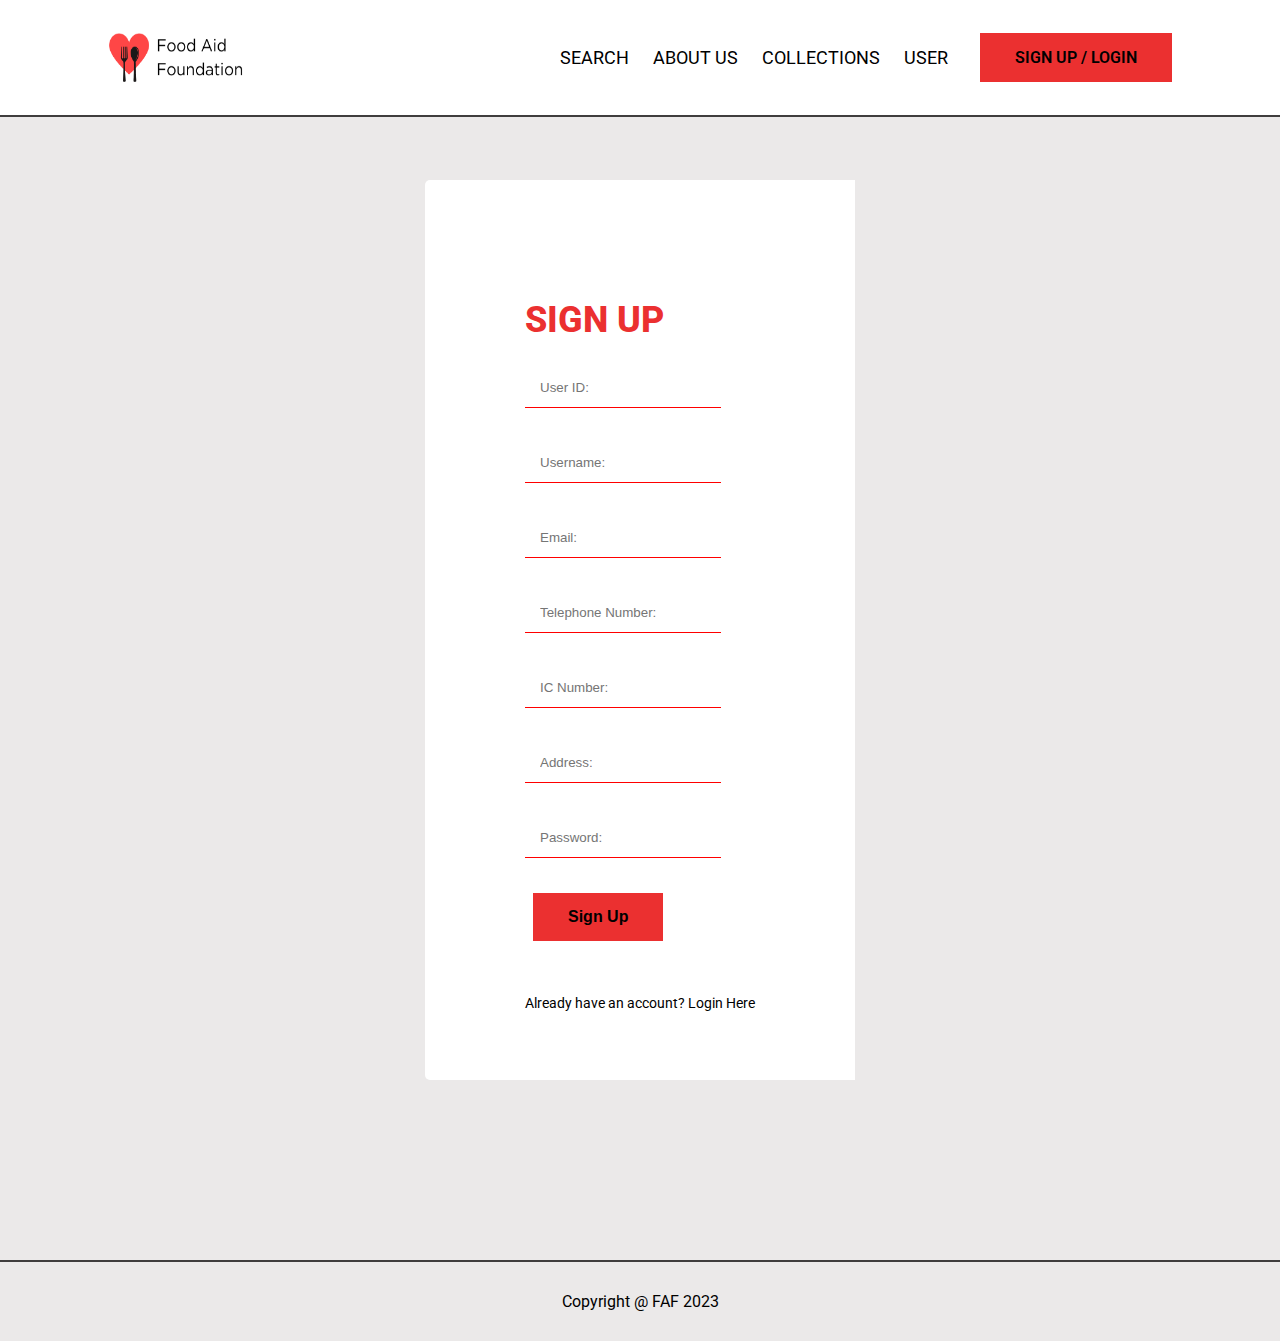
==== pages/create.html @ 43435cb2 "create sign up page" ====
<!DOCTYPE html>
<html lang="en">

    <head>
        <meta charset="UTF-8">
        <meta http-equiv="X-UA-Compatible" content="IE=edge">
        <meta name="viewport" content="width=device-width, initial-scale=1.0">
	    <title>Food Aid Foundation</title>
		<link rel="icon" type="image/x-icon" href="../images/heart.png">
	    <link rel="stylesheet" type="text/css" href="../style.css">
        <link rel="preconnect" href="https://fonts.googleapis.com">
        <link rel="preconnect" href="https://fonts.gstatic.com" crossorigin>
        <link href="https://fonts.googleapis.com/css2?family=Figtree:ital,wght@0,300;0,400;0,500;0,600;0,700;0,800;0,900;1,300;1,400;1,500;1,600;1,700;1,800;1,900&family=Roboto&display=swap" rel="stylesheet">
	</head>

    <body id="create-page">
	    <div class="header">
		    <a href="../index.html" class="logo">
				<img class="foodaid" src="../images/logo.png" alt="food aid foundation">
			</a>
		    <ul class="top-links">
                <li><a href="#">SEARCH</a></li>
			    <li><a href="pages/about.html">ABOUT US</a></li>
			    <li><a href="#">COLLECTIONS</a></li>
                <li><a href="#">USER</a></li>
				<li><a href="../pages/login.html" id="signuplogin">SIGN UP / LOGIN</a></li>
		    </ul>
	    </div>
		
        <section class="create"> 
		    <form method="post" action="create.php">
                <div class="create-form-box">
                    <div><br>
                        <h1 class="create-title">SIGN UP</h1>
                    </div>	

                    <div><br>
                        <label class="alabel"></label>
                        <input type="number" class="input-group" id="userID" name="userID" placeholder="User ID:"/>
                    </div>

                    <div><br>
                        <label class="alabel"></label>
                        <input type="text" class="input-group" id="userName" name="userName" placeholder="Username:"/>
                    </div>

                    <div><br>
                        <label class="alabel"></label>
                        <input type="email" class="input-group" id="userEmail" name="userEmail" placeholder="Email:"/>
                    </div>

                    <div><br>
                        <label class="alabel"></label>
                        <input type="number" class="input-group" id="userNumber" name="userNumber" placeholder="Telephone Number:"/>
                    </div>

                    <div><br>
                        <label class="alabel"></label>
                        <input type="number" class="input-group" id="userICNumber" name="userICNumber" placeholder="IC Number:"/>
                    </div>

                    <div><br>
                        <label class="alabel"></label>
                        <input type="text" class="input-group" id="userAddress" name="userAddress" placeholder="Address:"/>
                    </div>

                    <div><br>
                        <label class="alabel"></label>
                        <input type="password" class="input-group" id="userPassword" name="userPassword" placeholder="Password:"/>
                    </div>

                    <div><br>
                    <button type="submit" name="signup" class="signup-button" > Sign Up </button>
                    </div>

                    <p class="hlink"><br>
                    Already have an account?<a href="login.php" class="login-link"> Login Here</a>
                    </p>
                </div>
            </form>
        </section>   

		<div class="footer">
			<div class="footer-title">Copyright @ FAF 2023</div>
        </div>
    </body>
</html>
---- style.css ----
* {
    box-sizing: border-box;
    margin: 0;
    padding: 0;
}

body,
html {
    height: 100%;
    font-family: 'Figtree', sans-serif;
    font-family: 'Roboto', sans-serif;
    background-size: cover;
    object-fit: cover;
    max-width: 100%;
    height: auto;
    margin: 0;
}

.hero {
    padding-top: 180px; 
    background-position: center;
    background-repeat: no-repeat;
    background-size: cover;
    position: relative;
    display: flex;
    justify-content: center;
    animation-name: fadeIn;
    animation-duration: 2s;
}

.hero img {
    display: flex;
    width: 66%;
    height: 80%;
}

.header {
    display: flex;
    margin: 0;
    justify-content: space-between;
    padding: 20px 100px;
    position: fixed;
    top: 0;
    width: 100%;
    z-index: 9999;
    background-color: #ffffff;
    border-bottom: 2px #3f3d3d solid;
}

.footer {
    display: flex;
    border-top: 2px #3f3d3d solid;
    padding: 30px 150px;
    align-items: center;
    justify-content: center;
    gap: 8rem;
}

.footer-copyright {
    display: flex;
    font-weight: bold;
    justify-content: center;
    align-items: center;
    padding-bottom: 20px;
}

.texts {
    display: flex;
    flex-direction: column;
    flex-basis: 45rem;
    align-items: flex-start;
    justify-content: center;
    padding: 40px;
}

.main-text {
    color: #eb3030;
    font-size: 48px;
    font-weight: bold;
    animation-name: slideInDown;
    animation-duration: 0.75s;
    margin-bottom: 0;
}

.sec-text {
    display: flex;
    padding-top: 16px;
    font-size: 28px;
    animation-name: slideInDown;
    animation-duration: 0.75s;
    margin-bottom: 0;
}

.top-links {
    display: flex;
    align-items: center;
    justify-content: center;
}

.login-link:hover,
.create-link:hover,
.top-links a:hover {
    color:#eb3030;
}
  
ul {
    list-style-type: none;
    gap: 24px;
    margin: 0;
    padding: 0;
}
  
a {
    text-decoration: none;
    font-size: 18px;
    color: #000000;
}

.logo {
    display: flex;
}

.foodaid {
    background-color: transparent;
    width: 150px;
    height: 75px;
    display: flex;
}

.btn-container {
    margin: 0;
    padding-top: 20px;
}

#signuplogin,
.btn1 {
    padding: 15px 35px;
    margin: 8px;
    border: none;
    background-color: #eb3030;
    color: #000000;
    font-weight: 600;
    font-size: 16px;
    text-align: center;
    transition: color 3s ease-in-out;
  }
  
  .btn1:hover {
    background-color: #e01010;
    cursor: pointer;
  }

  .btn2 {
    padding: 15px 35px;
    margin: 8px;
    border: 1px solid #eb3030;
    background-color: #ffffff;
    font-weight: 600;
    font-size: 16px;
    text-align: center;
    transition: color 3s ease-in-out;
  }

  .btn2:hover {
    background-color: #e01010;
    cursor: pointer;
  }

  .introduction {
    margin-top: 60px;
    display: flex;
    padding: 180px 100px;
    gap: 80px;
    background-color: #d6d5d5;
}

.intro-text {
    display: flex;
    flex-direction: column;
    flex-basis: 40rem;
    flex: 1;
    row-gap: 10px;
    justify-content: center;
    align-items: center;
    text-align: center;
}

.intro-main {
    color:#eb3030;
    display: flex;
    font-size: 48px;
    font-weight: bold;
}

.intro-sec {
    display: flex;
    font-size: 22px;
    line-height: 35px;
}

.title {
    color:#eb3030;
    padding-top: 100px;
    margin: 32px;
    font-size: 36px;
    font-weight: bolder;
    display: flex;
    justify-content: center;
    align-items: center;
}

.food-con {
    display: flex;
    margin-left: 48px;
    margin-right: 48px;
    padding-top: 16px;
    padding-bottom: 150px;
    flex-wrap: wrap;
    row-gap: 60px;
}

.food-con img {
    display: flex;
    width: 200px;
    height: 200px;
}

.description {
    display: flex;
    flex-flow: column wrap;
    flex: 1;
    text-align: center;
    justify-content: center;
    align-items: center;
    gap: 18px;
    flex-basis: 25rem;
    font-size: 18px; 
}

/*login page*/
body#login-page,
body#create-page {
    background-color: #ebe9e9;
}

.login,
.create {
    padding-top: 180px;
    padding-bottom: 180px;
    display: flex;
    justify-content: center;
    flex-flow: row;
}

.login-form-box,
.create-form-box {
    margin: 0;
    display: flex;
    flex-flow: column;
    padding: 100px 100px;
    border-top-left-radius: 5px;
    border-bottom-left-radius: 5px;
    background-color: #ffffff;
}

.login-form-box {
    height: 650px;
}

.create-form-box {
    height: 900px;
}

.login-title,
.create-title {
    color:#eb3030;
    font-size: 36px;
    font-weight: 800;
}

.login-pic {
    display: flex;
    flex-flow: row;
}

.login-pic img {
    height: 650px;
    width: 100%;
    border-top-right-radius: 5px;
    border-bottom-right-radius: 5px;
}

.login-button,
.signup-button {
    padding: 15px 35px;
    margin: 8px;
    border: none;
    background-color: #eb3030;
    color: #000000;
    font-weight: 600;
    font-size: 16px;
    text-align: center;
    transition: color 3s ease-in-out;
  }
  
  .login-button:hover,
  .signup-button:hover {
    background-color: #e01010;
    cursor: pointer;
  }

  .input-group {
    width: 85%;
    padding: 12px 15px;
    margin: 8px 0;
    box-sizing: border-box;
    border: none;
    border-bottom: 1px solid red;
  }

  .hlink,
  .create-link,
  .login-link {
    font-size: 14px;
    padding-top: 30px;
  }
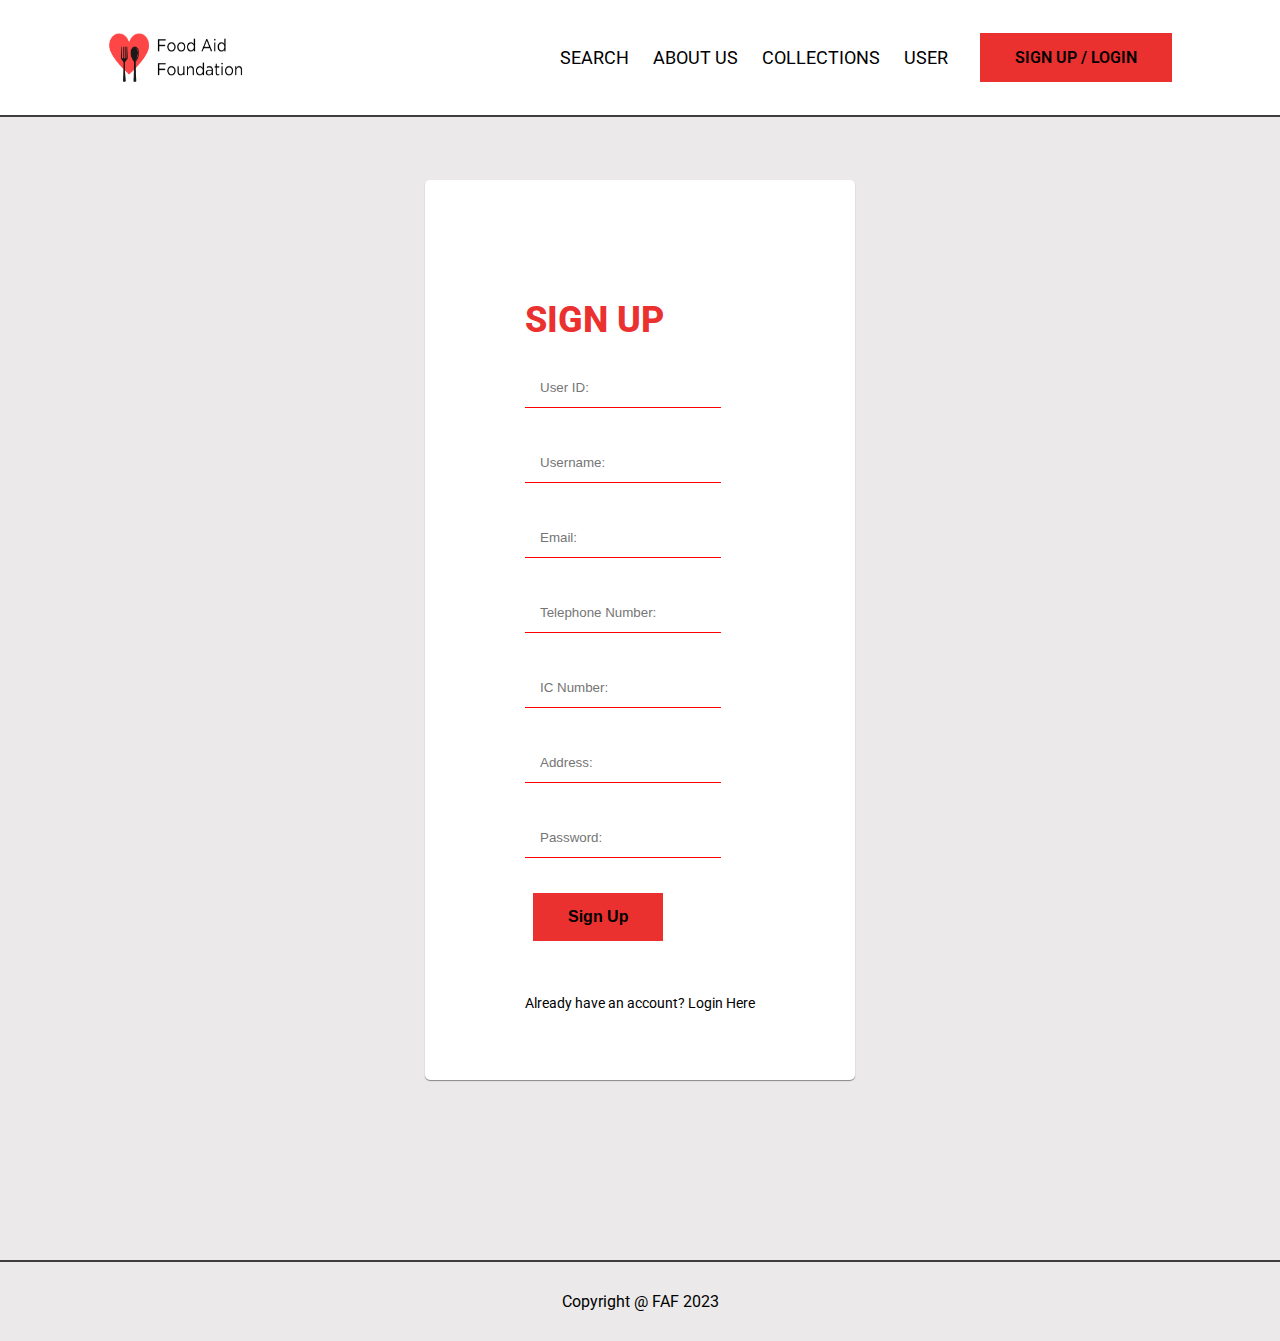
==== commit a4f49fa2: "add required to login/create fields" ====
--- a/pages/create.html
+++ b/pages/create.html
@@ -36,37 +36,37 @@
 
                     <div><br>
                         <label class="alabel"></label>
-                        <input type="number" class="input-group" id="userID" name="userID" placeholder="User ID:"/>
+                        <input type="number" class="input-group" id="userID" name="userID" placeholder="User ID:" required/>
                     </div>
 
                     <div><br>
                         <label class="alabel"></label>
-                        <input type="text" class="input-group" id="userName" name="userName" placeholder="Username:"/>
+                        <input type="text" class="input-group" id="userName" name="userName" placeholder="Username:" required/>
                     </div>
 
                     <div><br>
                         <label class="alabel"></label>
-                        <input type="email" class="input-group" id="userEmail" name="userEmail" placeholder="Email:"/>
+                        <input type="email" class="input-group" id="userEmail" name="userEmail" placeholder="Email:" required/>
                     </div>
 
                     <div><br>
                         <label class="alabel"></label>
-                        <input type="number" class="input-group" id="userNumber" name="userNumber" placeholder="Telephone Number:"/>
+                        <input type="number" class="input-group" id="userNumber" name="userNumber" placeholder="Telephone Number:" required/>
                     </div>
 
                     <div><br>
                         <label class="alabel"></label>
-                        <input type="number" class="input-group" id="userICNumber" name="userICNumber" placeholder="IC Number:"/>
+                        <input type="number" class="input-group" id="userICNumber" name="userICNumber" placeholder="IC Number:" required/>
                     </div>
 
                     <div><br>
                         <label class="alabel"></label>
-                        <input type="text" class="input-group" id="userAddress" name="userAddress" placeholder="Address:"/>
+                        <input type="text" class="input-group" id="userAddress" name="userAddress" placeholder="Address:" required/>
                     </div>
 
                     <div><br>
                         <label class="alabel"></label>
-                        <input type="password" class="input-group" id="userPassword" name="userPassword" placeholder="Password:"/>
+                        <input type="password" class="input-group" id="userPassword" name="userPassword" placeholder="Password:" required/>
                     </div>
 
                     <div><br>
--- a/style.css
+++ b/style.css
@@ -36,6 +36,7 @@
 
 .header {
     display: flex;
+    overflow: hidden;
     margin: 0;
     justify-content: space-between;
     padding: 20px 100px;
@@ -238,6 +239,7 @@
 }
 
 /*login page*/
+body#indexfa-page,
 body#login-page,
 body#create-page {
     background-color: #ebe9e9;
@@ -252,8 +254,7 @@
     flex-flow: row;
 }
 
-.login-form-box,
-.create-form-box {
+.login-form-box {
     margin: 0;
     display: flex;
     flex-flow: column;
@@ -265,10 +266,18 @@
 
 .login-form-box {
     height: 650px;
+    box-shadow: 0 1px 1px #888888;
 }
 
 .create-form-box {
     height: 900px;
+    box-shadow: 0 1px 1px #888888;
+    border-radius: 5px;
+    margin: 0;
+    display: flex;
+    flex-flow: column;
+    padding: 100px 100px;
+    background-color: #ffffff;
 }
 
 .login-title,
@@ -288,6 +297,7 @@
     width: 100%;
     border-top-right-radius: 5px;
     border-bottom-right-radius: 5px;
+    box-shadow: 0 1px 1px #888888;
 }
 
 .login-button,
@@ -324,3 +334,83 @@
     font-size: 14px;
     padding-top: 30px;
   }
+
+/*admin index cards*/
+.container {
+    display: flex;
+    justify-content: space-around;
+    align-items: center;
+    flex-wrap: wrap;
+    align-content: center;
+    padding-top: 180px;
+    padding-bottom: 180px;
+    gap: 50px;
+    width: 100%;
+    height: auto;
+    margin: 0;
+}
+
+.card {
+    background-color: #eb3030;
+    width: 300px;
+    height: 350px;
+    margin: 50px;
+    text-align: center;
+    box-shadow: 0 1px 1px #888888;
+}
+
+.card a {
+    background-color: #eb3030;
+    color: white;
+    padding: 15px 20px;
+    display: block;
+    text-align: center;
+    text-decoration: none;
+    margin: 20px 15px;
+}
+  
+.card:hover,
+.card a:hover { 
+    background-color: #e01010;
+    color: white;
+    cursor: pointer;
+    transform: scale(1.02);
+    transition: all 0.3s ease; 
+}
+
+.card-img {
+    height: 250px;
+    width: 200px;
+    margin-bottom: 15px;
+    background-size: cover;
+}
+
+.styled-fbdisplay-table {
+    border-collapse: collapse;
+    margin: 25px 0;
+    min-width: 400px;
+    box-shadow: 0 0 10px rgba(0, 0, 0, 0.15);
+}
+
+.styled-fbdisplay-table thead tr {
+    background-color: #eb3030;
+    color: #ffffff;
+    text-align: left;
+}
+
+.styled-fbdisplay-table th,
+.styled-fbdisplay-table td {
+    padding: 12px 15px;
+}
+
+.styled-fbdisplay-table tbody tr {
+    border-bottom: 1px solid #dddddd;
+}
+
+.styled-fbdisplay-table tbody tr:nth-of-type(even) {
+    background-color: #f3f3f3;
+}
+
+.styled-fbdisplay-table tbody tr:last-of-type {
+    border-bottom: 2px solid #eb3030;
+}